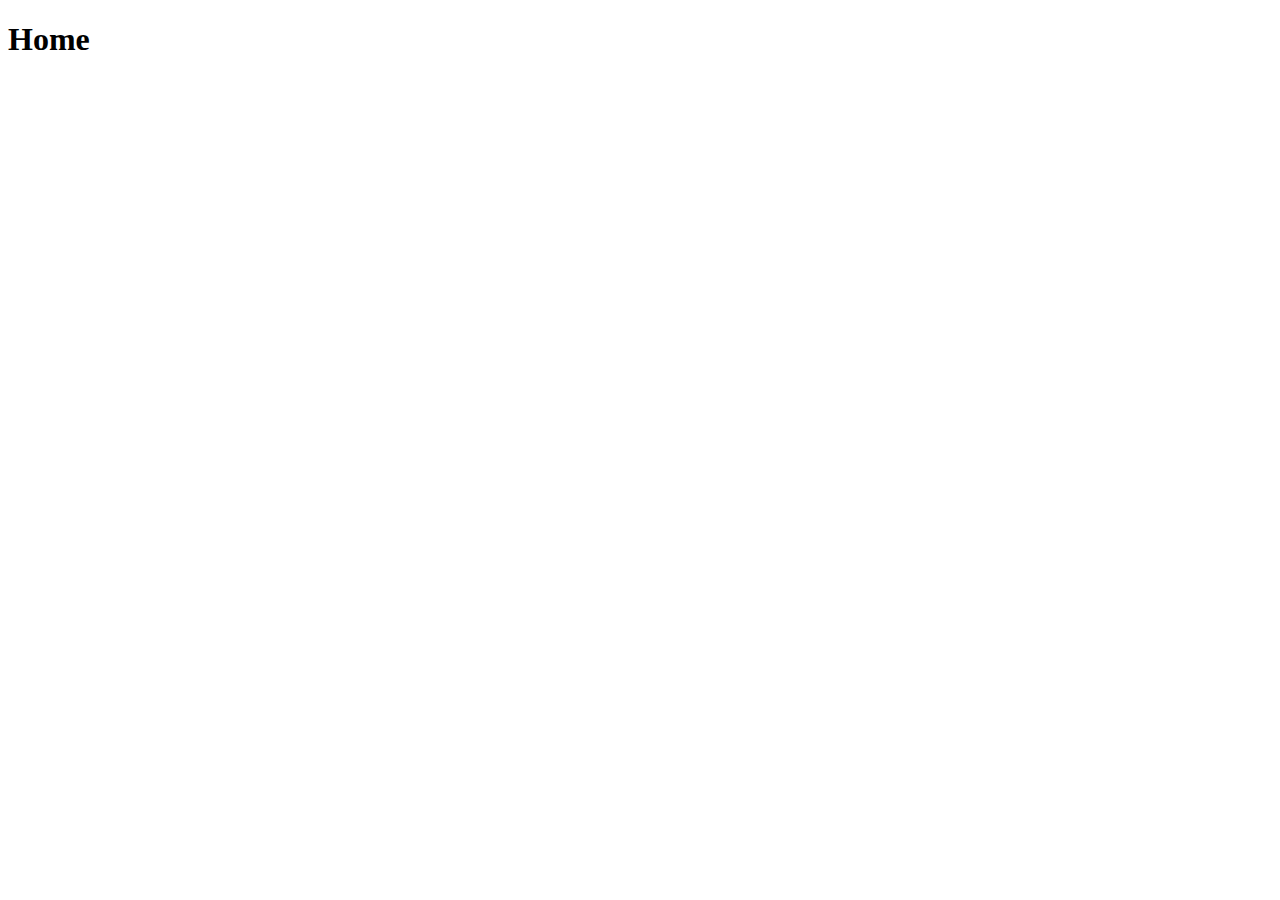
==== src/pages/home/index.html @ 896224d1 "feat: register implement with api connection" ====
<!DOCTYPE html>
<html lang="en">
<head>
    <meta charset="UTF-8">
    <title>Wallet App Home</title>
    <script src="index.js"></script>
    <link rel="stylesheet" href="index.js">
</head>
<body>
    <div>
        <h1>Home</h1>
    </div>
</body>
</html>
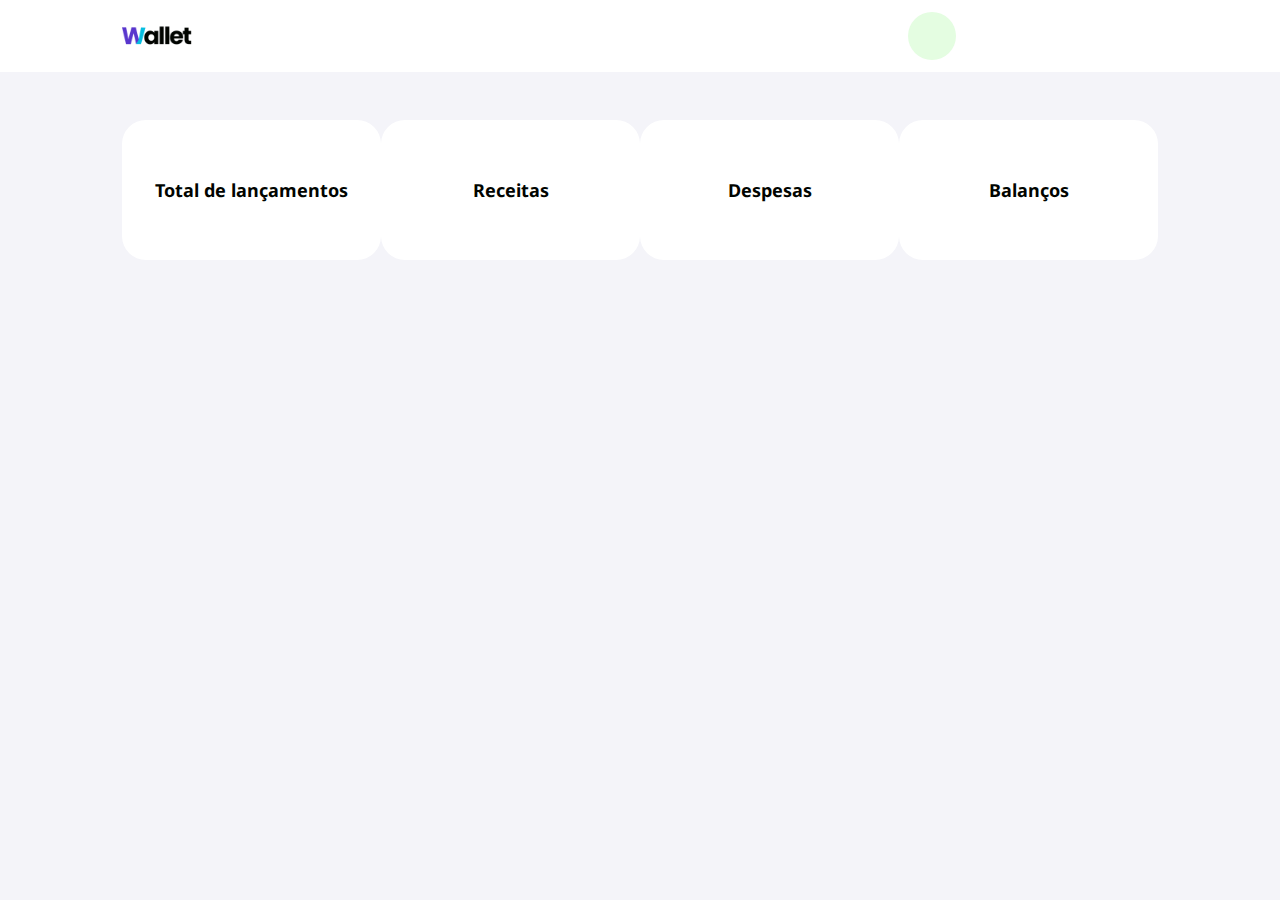
==== commit 7e24a420: "feat: iimplement finance cards" ====
--- a/src/pages/home/index.html
+++ b/src/pages/home/index.html
@@ -3,12 +3,33 @@
 <head>
     <meta charset="UTF-8">
     <title>Wallet App Home</title>
+    <link rel="stylesheet" href="../../../style.css">
+    <link rel="stylesheet" href="styles.css">
     <script src="index.js"></script>
     <link rel="stylesheet" href="index.js">
 </head>
 <body>
-    <div>
-        <h1>Home</h1>
+    <div class="home-content-container">
+        <div class="nav-bar">
+            <img src="../../img/logo.png" class="logo-nav-bar" alt="logo wallet">
+        <div id="nav-bar-user-container" class="nav-bar-user-container">
+            <div id="nav-bar-user-avatar" class="nav-bar-user-avatar"></div>
+        </div>
+        </div>
+        <div class="finance-card-container">
+            <div id="finance-card-1" class="finance-card">
+                <h3>Total de lançamentos</h3>
+            </div>
+            <div id="finance-card-2" class="finance-card">
+                <h3>Receitas</h3>
+            </div>
+            <div id="finance-card-3" class="finance-card">
+                <h3>Despesas</h3>
+            </div>
+            <div id="finance-card-4" class="finance-card">
+                <h3>Balanços</h3>
+            </div>
+        </div>
     </div>
 </body>
 </html>--- a/style.css
+++ b/style.css
@@ -0,0 +1,154 @@
+@import url('https://fonts.googleapis.com/css2?family=Noto+Sans:ital,wght@0,100;0,200;0,300;0,400;0,500;0,600;0,700;0,800;1,100;1,200;1,300;1,500;1,600;1,700&display=swap');
+
+body {
+    padding: 0;
+    margin: 0;
+    font-family: "Noto Sans", sans-serif;
+    color: #010400;
+}
+
+h1 {
+    font-size: 48px;
+    font-weight: bolder;
+    margin: 0;
+    padding: 0;
+}
+
+h2 {
+    font-size: 24px;
+    font-weight: bold;
+    margin: 0;
+    padding: 0;
+}
+
+h3 {
+    font-size: 18px;
+    font-weight: bold;
+    margin: 0;
+    padding: 0;
+}
+
+h4 {
+    font-size: 16px;
+    color: #7c7c7c;
+    font-weight: 700;
+    margin: 0;
+    padding: 0;
+}
+
+p {
+    font-size: 14px;
+    color: #7c7c7c;
+    font-weight: 500;
+    margin: 0;
+    padding: 0;
+}
+
+label {
+    width: 100%;
+    font-size: 14px;
+    color: #010400;
+    font-weight: 500;
+}
+
+a {
+    font-size: 14px;
+    color: #010400;
+    font-weight: 700;
+    text-decoration: underline;
+}
+
+button {
+    background-color: #5936cd;
+    height: 56px;
+    width: 432px;
+    border-radius: 12px;
+    color: #f4f4f9;
+    font-weight: bold;
+    font-size: 16px;
+    border-color: #5936cd;
+    border-style: solid;
+    border-width: 2px;
+    cursor: pointer;
+}
+
+button.small {
+    background-color: #f4f4f9;
+    color: #010400;
+    font-size: 14px;
+    border-radius: 8px;
+    width: 90px;
+    height: 36px;
+    cursor: pointer;
+}
+
+input {
+    background-color: #f4f4f9;
+    width: 100%;
+    height: 48px;
+    border-color: #06bee1;
+    border-style: solid;
+    border-radius: 8px;
+    border-width: 3px;
+    color: #010400;
+    font-size: 16px;
+    padding: 6px;
+    box-sizing: border-box;
+}
+
+.full-width {
+    width: 100%;
+}
+
+.text-center {
+    text-align: center;
+}
+
+.text-left {
+    text-align: left;
+}
+
+.logo {
+    width: 88px;
+    height: auto;
+}
+
+.auth-container {
+    width: 100vw;
+    height: 100vh;
+    display: flex;
+    align-items: center;
+    justify-content: center;
+    background-color: #5936cd;
+}
+
+.auth-content {
+    display: flex;
+    align-items: center;
+    justify-content: center;
+    width: 480px;
+    height: auto;
+    min-height: 440px;
+    border-radius: 24px;
+    background-color: #f4f4f9;
+}
+
+.auth-content-container {
+    display: flex;
+    flex-direction: column;
+    align-items: center;
+    justify-content: center;
+    width: 100%;
+    height: 100%;
+    padding: 24px;
+}
+
+.mt { margin-top: 16px;}
+
+.mt.larger { margin-top: 32px;}
+
+.mt.large { margin-top: 24px;}
+
+.mt.small { margin-top: 12px;}
+
+.mt.smaller { margin-top: 8px;}--- a/src/pages/home/styles.css
+++ b/src/pages/home/styles.css
@@ -0,0 +1,67 @@
+.home-content-container {
+    display: flex;
+    flex-direction: column;
+    align-items: flex-start;
+    justify-content: flex-start;
+    width: 100vw;
+    height: 100vh;
+    background-color: #f4f4f9;
+}
+
+.logo-nav-bar {
+    height: 24px;
+    width: auto;
+}
+
+.nav-bar {
+    display: flex;
+    flex-direction: row;
+    align-items: center;
+    justify-content: space-between;
+    height: 72px;
+    width: 100vw;
+    background-color: #ffffff;
+    padding: 24px 122px;
+    
+    box-sizing: border-box;
+}
+
+.nav-bar-user-container {
+    display: flex;
+    flex-direction: row;
+    align-items: center;
+    justify-content: space-between;
+    width: 250px;
+    height: 100%;
+}
+
+.nav-bar-user-avatar {
+    display: flex;
+    align-items: center;
+    justify-content: center;
+    height: 48px;
+    width: 48px;
+    border-radius: 24px;
+    background-color: #e4fde1;
+}
+
+.finance-card-container {
+    display: flex;
+    width: 100%;
+    flex-direction: row;
+    align-items: center;
+    justify-content: space-between;
+    padding: 48px 122px;
+    box-sizing: border-box;
+}
+
+.finance-card {
+    display: flex;
+    flex-direction: column;
+    align-items: center;
+    justify-content: center;
+    width: 280px;
+    height: 140px;
+    border-radius: 24px;
+    background-color: #ffffff;
+}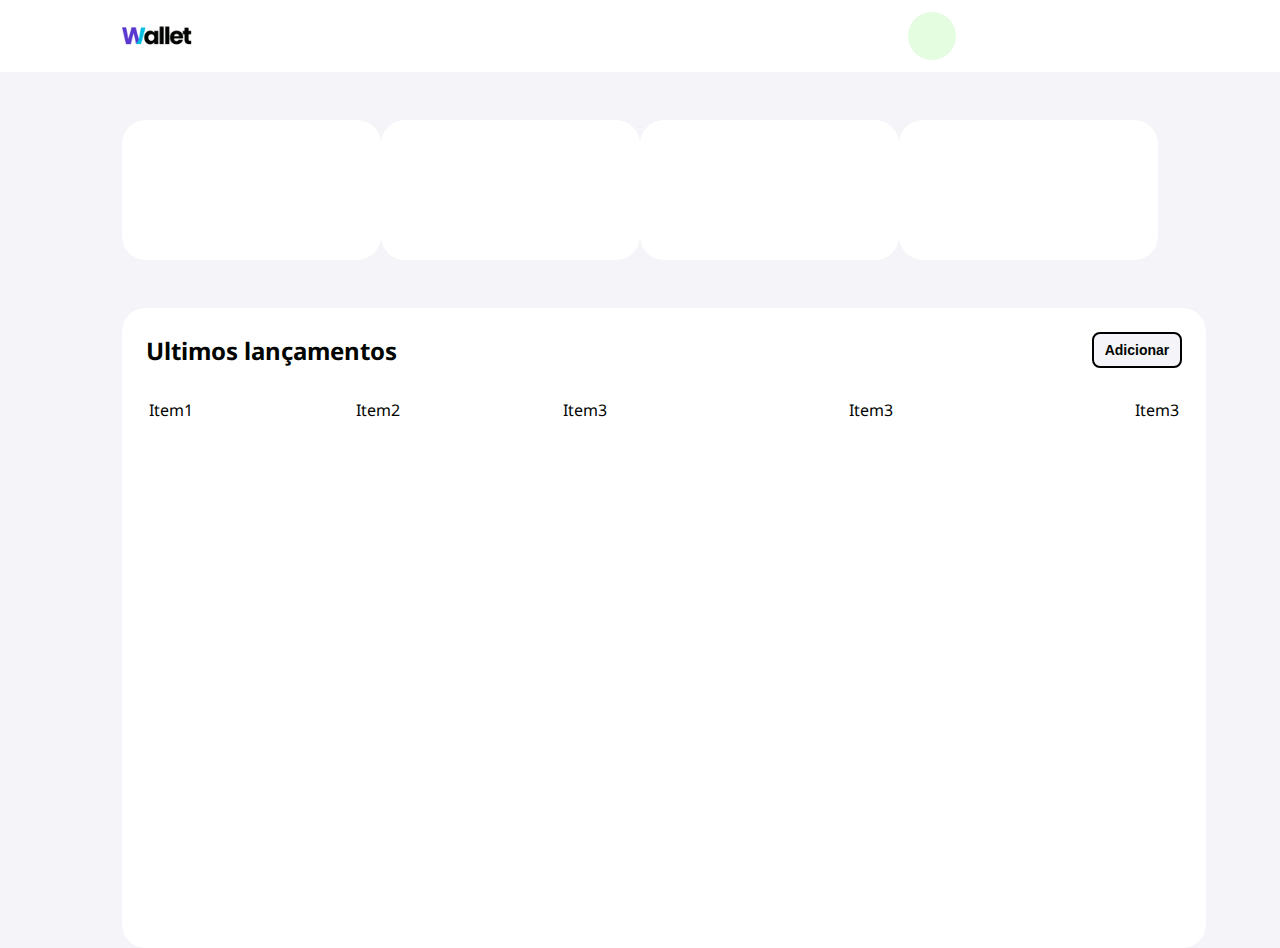
==== commit 3e1966de: "fix: issue with table header" ====
--- a/src/pages/home/index.html
+++ b/src/pages/home/index.html
@@ -18,17 +18,91 @@
         </div>
         <div class="finance-card-container">
             <div id="finance-card-1" class="finance-card">
-                <h3>Total de lançamentos</h3>
+                
             </div>
             <div id="finance-card-2" class="finance-card">
-                <h3>Receitas</h3>
+                
             </div>
             <div id="finance-card-3" class="finance-card">
-                <h3>Despesas</h3>
+                
             </div>
             <div id="finance-card-4" class="finance-card">
-                <h3>Balanços</h3>
+                
             </div>
+        </div>
+        <div class="table-container">
+            <div class="table-content-container">
+                <div class="table-content-header">
+                    <h2>Ultimos lançamentos</h2>
+                    <button onclick="onOpenModal()" class="small">Adicionar</button>
+                </div>
+                <table>
+                    <tr>
+                        <td>Item1</td>
+                        <td>Item2</td>
+                        <td>Item3</td>
+                        <td class="center">Item3</td>
+                        <td class="right">Item3</td>
+                    </tr>
+                    
+                </table>
+            </div>
+        </div>
+    </div>
+    <div id="modal" class="modal-background">
+        <div class="modal-content">
+            <div class="modal-content-header">
+                <h3>Adicionar lançamentos</h3>
+                <button onclick="onCloseModal()" class="small">Fechar</button>
+            </div>
+            <form id="form-finance-release" class="mt large" >
+                <label  for="input-title" >Título</label>
+                <input 
+                id="input-title" 
+                class="mt smaller" 
+                placeholder="Ex: Conta de energia" 
+                type="text"
+                name="input-title"
+                required
+            />
+            <label class="mt large" 
+                for="input-email">
+                Valor
+            </label>
+                <input 
+                id="input-value" 
+                class="mt smaller" 
+                placeholder="Use valores negativos para as despesas" 
+                type="number"
+                step="any"
+                name="input-value"
+                required
+            />
+            <label class="mt large" 
+                for="input-date">
+                Data
+            </label>
+                <input 
+                id="input-date" 
+                class="mt smaller" 
+                placeholder="00/00/0000" 
+                type="date"
+                name="input-date"
+                required
+            />
+            <label class="mt large" 
+                for="input-category">
+                Categoria
+            </label>
+                <select 
+                id="input-category" 
+                class="mt smaller" 
+                type="text"
+                name="input-category"
+                required
+            ></select>
+            <button type="submit" class="mt full-width">Adicionar</button>
+            </form>
         </div>
     </div>
 </body>
--- a/style.css
+++ b/style.css
@@ -19,7 +19,8 @@
     font-weight: bold;
     margin: 0;
     padding: 0;
-}
+    
+} 
 
 h3 {
     font-size: 18px;
@@ -66,7 +67,7 @@
     color: #f4f4f9;
     font-weight: bold;
     font-size: 16px;
-    border-color: #5936cd;
+    border-color: '#5936cd';
     border-style: solid;
     border-width: 2px;
     cursor: pointer;
@@ -94,7 +95,24 @@
     font-size: 16px;
     padding: 6px;
     box-sizing: border-box;
+    margin-bottom: 12px;
 }
+
+select 
+    {
+        background-color: #f4f4f9;
+        width: 100%;
+        height: 48px;
+        border-color: #06bee1;
+        border-style: solid;
+        border-radius: 8px;
+        border-width: 3px;
+        color: #010400;
+        font-size: 16px;
+        padding: 6px;
+        box-sizing: border-box;
+    }
+
 
 .full-width {
     width: 100%;
--- a/src/pages/home/styles.css
+++ b/src/pages/home/styles.css
@@ -4,7 +4,8 @@
     align-items: flex-start;
     justify-content: flex-start;
     width: 100vw;
-    height: 100vh;
+    height: auto;
+    min-height: 100vh;
     background-color: #f4f4f9;
 }
 
@@ -64,4 +65,82 @@
     height: 140px;
     border-radius: 24px;
     background-color: #ffffff;
-}+}
+
+.table-container {
+    display: flex;
+    width: 100%;
+    flex-direction: column;
+    align-items: flex-start;
+    justify-content: flex-start;
+    padding: 0 122px;
+    box-sizing: border-box;
+}
+
+.table-content-container {
+    display: flex;
+    width: 100%;
+    flex-direction: column;
+    align-items: flex-start;
+    justify-content: flex-start;
+    background-color: #ffffff;
+    border-radius: 24px;
+    height: 592px;
+    padding: 24px;
+}
+
+.table-content-header {
+    display: flex;
+    width: 100%;
+    flex-direction: row;
+    align-items: center;
+    justify-content: space-between;
+    padding-bottom: 24px;
+    box-sizing: border-box;
+}
+
+table {width: 100%;}
+
+th { text-align: left;}
+
+tr {height: 32px;}
+
+th.right {text-align: right;}
+
+th.center {text-align: center;}
+
+td.right {text-align: right;}
+
+td.center {text-align: center;}
+
+.modal-background {
+    display: none;
+    flex-direction: column;
+    align-items: flex-end;
+    position: fixed;
+    top: 0;
+    bottom: 0;
+    right: 0;
+    left: 0;
+    width: 100vw;
+    height: 100vh;
+    background-color: rgba(1, 4, 0, 0.2);
+    
+}
+
+.modal-content {
+    height: 100vh;
+    width: 480px;
+    background-color: #f4f4f9;
+    padding: 24px;
+    box-sizing: border-box;
+}
+
+.modal-content-header {
+    width: 100%;
+    display: flex;
+    flex-direction: row;
+    justify-content: space-between;
+    align-items: center;
+}
+
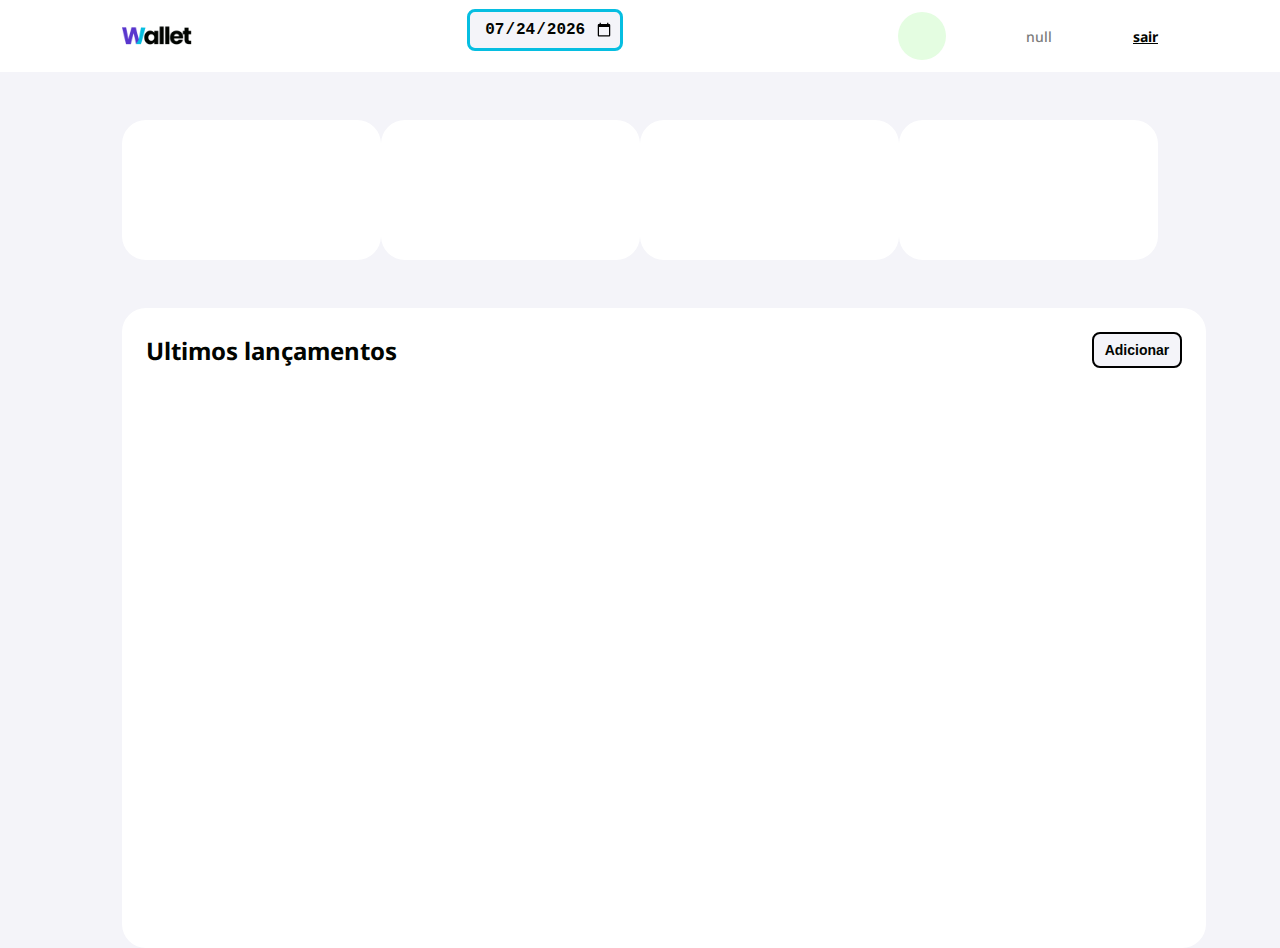
==== commit a1b9c805: "upgrade" ====
--- a/src/pages/home/index.html
+++ b/src/pages/home/index.html
@@ -12,9 +12,15 @@
     <div class="home-content-container">
         <div class="nav-bar">
             <img src="../../img/logo.png" class="logo-nav-bar" alt="logo wallet">
-        <div id="nav-bar-user-container" class="nav-bar-user-container">
-            <div id="nav-bar-user-avatar" class="nav-bar-user-avatar"></div>
-        </div>
+
+            <div class="nav-bar-calendar-container">
+                <input id="select-date" class="input-calendar" type="date" />
+            </div>
+
+            <div id="nav-bar-user-container" class="nav-bar-user-container">
+                <div id="nav-bar-user-avatar" class="nav-bar-user-avatar"></div>
+
+            </div>
         </div>
         <div class="finance-card-container">
             <div id="finance-card-1" class="finance-card">
@@ -37,13 +43,13 @@
                     <button onclick="onOpenModal()" class="small">Adicionar</button>
                 </div>
                 <table>
-                    <tr>
+                     <!-- <tr>
                         <td>Item1</td>
                         <td>Item2</td>
                         <td>Item3</td>
                         <td class="center">Item3</td>
                         <td class="right">Item3</td>
-                    </tr>
+                    </tr> -->
                     
                 </table>
             </div>
--- a/src/pages/home/styles.css
+++ b/src/pages/home/styles.css
@@ -22,9 +22,24 @@
     height: 72px;
     width: 100vw;
     background-color: #ffffff;
-    padding: 24px 122px;
-    
+    padding: 24px 122px;   
     box-sizing: border-box;
+}
+
+.nav-bar-calendar-container {
+    display: flex;
+    flex-direction: row;
+    align-items: center;
+    justify-content: center;
+    width: 260px;
+}
+
+.input-calendar {
+    width: 156px;
+    height: 42px;
+    text-align: center;
+    font-size: 16px;
+    font-weight: bold;
 }
 
 .nav-bar-user-container {
@@ -32,7 +47,7 @@
     flex-direction: row;
     align-items: center;
     justify-content: space-between;
-    width: 250px;
+    width: 260px;
     height: 100%;
 }
 
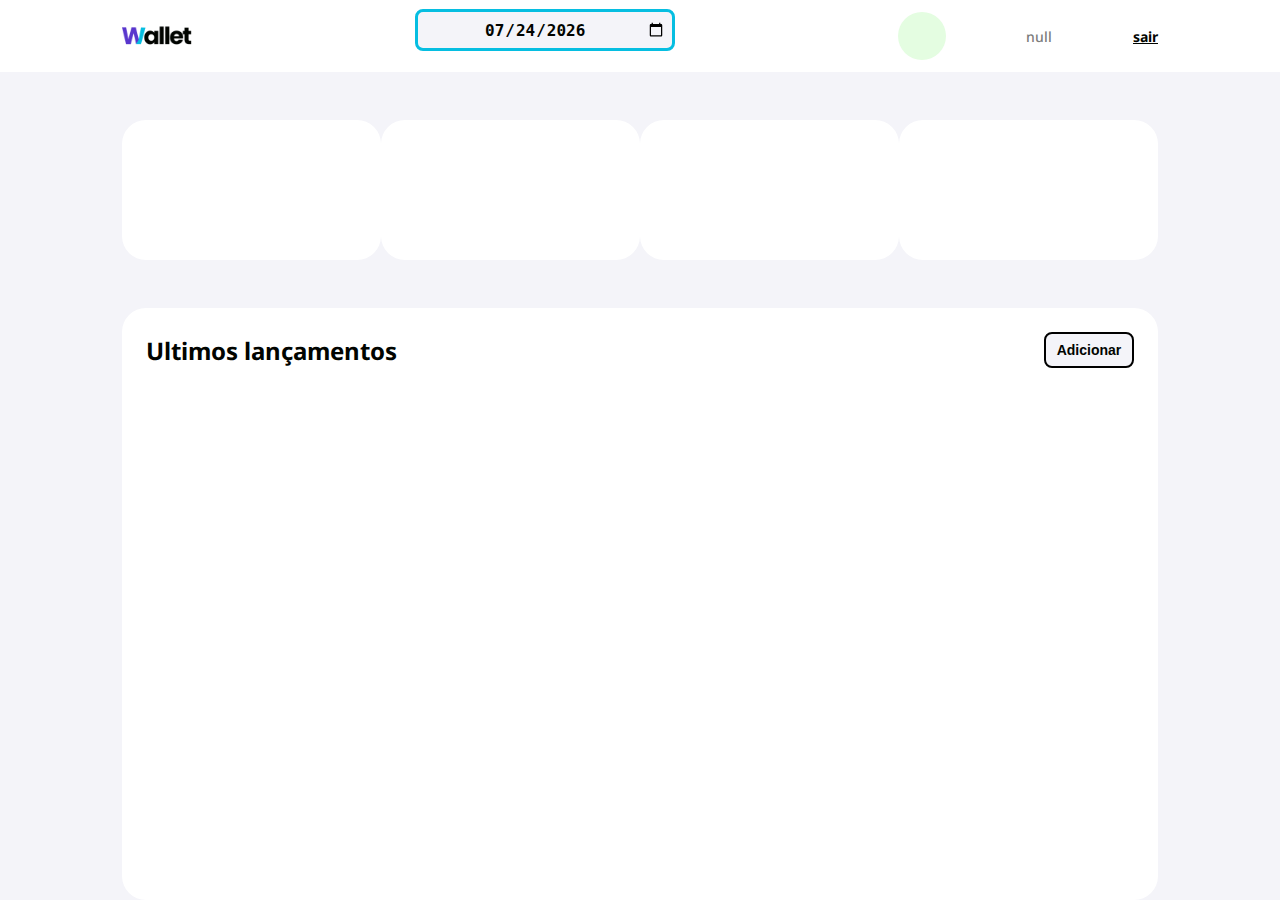
==== commit 4b52a6a2: "Add files via upload" ====
--- a/src/pages/home/index.html
+++ b/src/pages/home/index.html
@@ -1,115 +1,99 @@
-<!DOCTYPE html>
-<html lang="en">
-<head>
-    <meta charset="UTF-8">
-    <title>Wallet App Home</title>
-    <link rel="stylesheet" href="../../../style.css">
-    <link rel="stylesheet" href="styles.css">
-    <script src="index.js"></script>
-    <link rel="stylesheet" href="index.js">
-</head>
-<body>
-    <div class="home-content-container">
-        <div class="nav-bar">
-            <img src="../../img/logo.png" class="logo-nav-bar" alt="logo wallet">
-
-            <div class="nav-bar-calendar-container">
-                <input id="select-date" class="input-calendar" type="date" />
-            </div>
-
-            <div id="nav-bar-user-container" class="nav-bar-user-container">
-                <div id="nav-bar-user-avatar" class="nav-bar-user-avatar"></div>
-
-            </div>
-        </div>
-        <div class="finance-card-container">
-            <div id="finance-card-1" class="finance-card">
-                
-            </div>
-            <div id="finance-card-2" class="finance-card">
-                
-            </div>
-            <div id="finance-card-3" class="finance-card">
-                
-            </div>
-            <div id="finance-card-4" class="finance-card">
-                
-            </div>
-        </div>
-        <div class="table-container">
-            <div class="table-content-container">
-                <div class="table-content-header">
-                    <h2>Ultimos lançamentos</h2>
-                    <button onclick="onOpenModal()" class="small">Adicionar</button>
-                </div>
-                <table>
-                     <!-- <tr>
-                        <td>Item1</td>
-                        <td>Item2</td>
-                        <td>Item3</td>
-                        <td class="center">Item3</td>
-                        <td class="right">Item3</td>
-                    </tr> -->
-                    
-                </table>
-            </div>
-        </div>
-    </div>
-    <div id="modal" class="modal-background">
-        <div class="modal-content">
-            <div class="modal-content-header">
-                <h3>Adicionar lançamentos</h3>
-                <button onclick="onCloseModal()" class="small">Fechar</button>
-            </div>
-            <form id="form-finance-release" class="mt large" >
-                <label  for="input-title" >Título</label>
-                <input 
-                id="input-title" 
-                class="mt smaller" 
-                placeholder="Ex: Conta de energia" 
-                type="text"
-                name="input-title"
-                required
-            />
-            <label class="mt large" 
-                for="input-email">
-                Valor
-            </label>
-                <input 
-                id="input-value" 
-                class="mt smaller" 
-                placeholder="Use valores negativos para as despesas" 
-                type="number"
-                step="any"
-                name="input-value"
-                required
-            />
-            <label class="mt large" 
-                for="input-date">
-                Data
-            </label>
-                <input 
-                id="input-date" 
-                class="mt smaller" 
-                placeholder="00/00/0000" 
-                type="date"
-                name="input-date"
-                required
-            />
-            <label class="mt large" 
-                for="input-category">
-                Categoria
-            </label>
-                <select 
-                id="input-category" 
-                class="mt smaller" 
-                type="text"
-                name="input-category"
-                required
-            ></select>
-            <button type="submit" class="mt full-width">Adicionar</button>
-            </form>
-        </div>
-    </div>
-</body>
+<!DOCTYPE html>
+<html lang="en">
+<head>
+    <meta charset="UTF-8">
+    <title>Wallet App Home</title>
+    <link rel="stylesheet" href="../../../style.css">
+    <link rel="stylesheet" href="styles.css">
+    <script src="index.js"></script>
+</head>
+<body>
+    <div class="home-content-container">
+        <div class="nav-bar">
+            <img src="../../img/logo.png" class="logo-nav-bar" alt="logo wallet">
+
+            <div class="nav-bar-calendar-container">
+                <input id="selected-date" class="input-calendar" type="date" />
+            </div>
+
+            <div id="nav-bar-user-container" class="nav-bar-user-container">
+                <div id="nav-bar-user-avatar" class="nav-bar-user-avatar"></div>
+
+            </div>
+        </div>
+        <div class="finance-card-container">
+            <div id="finance-card-1" class="finance-card"></div>
+            
+            <div id="finance-card-2" class="finance-card"></div>
+
+            <div id="finance-card-3" class="finance-card"></div>
+
+            <div id="finance-card-4" class="finance-card"></div>
+        </div>
+        <div class="table-container">
+            <div class="table-content-container">
+                <div class="table-content-header">
+                    <h2>Ultimos lançamentos</h2>
+                    <button onclick="onOpenModal()" class="small">Adicionar</button>
+                </div>
+                <table id="finances-table"></table>
+            </div>
+        </div>
+    </div>
+    <div id="modal" class="modal-background">
+        <div class="modal-content">
+            <div class="modal-content-header">
+                <h3>Adicionar lançamentos</h3>
+                <button onclick="onCloseModal()" class="small">Fechar</button>
+            </div>
+            <form id="form-finance-release" class="mt" >
+                <label class="mt" for="input-title" >Título</label>
+                <input 
+                id="input-title" 
+                class="mt smaller" 
+                placeholder="Ex: Conta de energia" 
+                type="text"
+                name="input-title"
+                required
+            />
+            <label class="mt" 
+                for="input-value">
+                Valor
+            </label>
+                <input 
+                id="input-value" 
+                class="mt smaller" 
+                placeholder="Use valores negativos para as despesas" 
+                type="number"
+                step="any"
+                name="input-value"
+                required
+            />
+            <label class="mt" 
+                for="input-date">
+                Data
+            </label>
+                <input 
+                id="input-date" 
+                class="mt smaller" 
+                placeholder="00/00/0000" 
+                type="date"
+                name="input-date"
+                required
+            />
+            <label class="mt" 
+                for="input-category">
+                Categoria
+            </label>
+                <select 
+                id="input-category" 
+                class="mt smaller" 
+                name="input-category"
+                required
+            ></select>
+            <button type="submit" class="mt full-width">Adicionar</button>
+            </form>
+        </div>
+    </div>
+</body>
 </html>--- a/style.css
+++ b/style.css
@@ -1,172 +1,171 @@
-@import url('https://fonts.googleapis.com/css2?family=Noto+Sans:ital,wght@0,100;0,200;0,300;0,400;0,500;0,600;0,700;0,800;1,100;1,200;1,300;1,500;1,600;1,700&display=swap');
-
-body {
-    padding: 0;
-    margin: 0;
-    font-family: "Noto Sans", sans-serif;
-    color: #010400;
-}
-
-h1 {
-    font-size: 48px;
-    font-weight: bolder;
-    margin: 0;
-    padding: 0;
-}
-
-h2 {
-    font-size: 24px;
-    font-weight: bold;
-    margin: 0;
-    padding: 0;
-    
-} 
-
-h3 {
-    font-size: 18px;
-    font-weight: bold;
-    margin: 0;
-    padding: 0;
-}
-
-h4 {
-    font-size: 16px;
-    color: #7c7c7c;
-    font-weight: 700;
-    margin: 0;
-    padding: 0;
-}
-
-p {
-    font-size: 14px;
-    color: #7c7c7c;
-    font-weight: 500;
-    margin: 0;
-    padding: 0;
-}
-
-label {
-    width: 100%;
-    font-size: 14px;
-    color: #010400;
-    font-weight: 500;
-}
-
-a {
-    font-size: 14px;
-    color: #010400;
-    font-weight: 700;
-    text-decoration: underline;
-}
-
-button {
-    background-color: #5936cd;
-    height: 56px;
-    width: 432px;
-    border-radius: 12px;
-    color: #f4f4f9;
-    font-weight: bold;
-    font-size: 16px;
-    border-color: '#5936cd';
-    border-style: solid;
-    border-width: 2px;
-    cursor: pointer;
-}
-
-button.small {
-    background-color: #f4f4f9;
-    color: #010400;
-    font-size: 14px;
-    border-radius: 8px;
-    width: 90px;
-    height: 36px;
-    cursor: pointer;
-}
-
-input {
-    background-color: #f4f4f9;
-    width: 100%;
-    height: 48px;
-    border-color: #06bee1;
-    border-style: solid;
-    border-radius: 8px;
-    border-width: 3px;
-    color: #010400;
-    font-size: 16px;
-    padding: 6px;
-    box-sizing: border-box;
-    margin-bottom: 12px;
-}
-
-select 
-    {
-        background-color: #f4f4f9;
-        width: 100%;
-        height: 48px;
-        border-color: #06bee1;
-        border-style: solid;
-        border-radius: 8px;
-        border-width: 3px;
-        color: #010400;
-        font-size: 16px;
-        padding: 6px;
-        box-sizing: border-box;
-    }
-
-
-.full-width {
-    width: 100%;
-}
-
-.text-center {
-    text-align: center;
-}
-
-.text-left {
-    text-align: left;
-}
-
-.logo {
-    width: 88px;
-    height: auto;
-}
-
-.auth-container {
-    width: 100vw;
-    height: 100vh;
-    display: flex;
-    align-items: center;
-    justify-content: center;
-    background-color: #5936cd;
-}
-
-.auth-content {
-    display: flex;
-    align-items: center;
-    justify-content: center;
-    width: 480px;
-    height: auto;
-    min-height: 440px;
-    border-radius: 24px;
-    background-color: #f4f4f9;
-}
-
-.auth-content-container {
-    display: flex;
-    flex-direction: column;
-    align-items: center;
-    justify-content: center;
-    width: 100%;
-    height: 100%;
-    padding: 24px;
-}
-
-.mt { margin-top: 16px;}
-
-.mt.larger { margin-top: 32px;}
-
-.mt.large { margin-top: 24px;}
-
-.mt.small { margin-top: 12px;}
-
+@import url('https://fonts.googleapis.com/css2?family=Noto+Sans:ital,wght@0,100;0,200;0,300;0,400;0,500;0,600;0,700;0,800;1,100;1,200;1,300;1,500;1,600;1,700&display=swap');
+
+body {
+    padding: 0;
+    margin: 0;
+    font-family: "Noto Sans", sans-serif;
+    color: #010400;
+}
+
+h1 {
+    font-size: 48px;
+    font-weight: bolder;
+    margin: 0;
+    padding: 0;
+}
+
+h2 {
+    font-size: 24px;
+    font-weight: bold;
+    margin: 0;
+    padding: 0;
+} 
+
+h3 {
+    font-size: 18px;
+    font-weight: bold;
+    margin: 0;
+    padding: 0;
+}
+
+h4 {
+    font-size: 16px;
+    color: #7c7c7c;
+    font-weight: 700;
+    margin: 0;
+    padding: 0;
+}
+
+p {
+    font-size: 14px;
+    color: #7c7c7c;
+    font-weight: 500;
+    margin: 0;
+    padding: 0;
+}
+
+label {
+    width: 100%;
+    font-size: 14px;
+    color: #010400;
+    font-weight: 500;
+}
+
+a {
+    font-size: 14px;
+    color: #010400;
+    font-weight: 700;
+    text-decoration: underline;
+}
+
+button {
+    background-color: #5936cd;
+    height: 56px;
+    width: 432px;
+    border-radius: 12px;
+    color: #f4f4f9;
+    font-weight: bold;
+    font-size: 16px;
+    border-color: '#5936cd';
+    border-style: solid;
+    border-width: 2px;
+    cursor: pointer;
+}
+
+button.small {
+    background-color: #f4f4f9;
+    color: #010400;
+    font-size: 14px;
+    border-radius: 8px;
+    width: 90px;
+    height: 36px;
+    cursor: pointer;
+}
+
+input {
+    background-color: #f4f4f9;
+    width: 100%;
+    height: 48px;
+    border-color: #06bee1;
+    border-style: solid;
+    border-radius: 8px;
+    border-width: 3px;
+    color: #010400;
+    font-size: 16px;
+    padding: 6px;
+    box-sizing: border-box;
+    margin-bottom: 12px;
+}
+
+select 
+    {
+        background-color: #f4f4f9;
+        width: 100%;
+        height: 48px;
+        border-color: #06bee1;
+        border-style: solid;
+        border-radius: 8px;
+        border-width: 3px;
+        color: #010400;
+        font-size: 16px;
+        padding: 6px;
+        box-sizing: border-box;
+    }
+
+
+.full-width {
+    width: 100%;
+}
+
+.text-center {
+    text-align: center;
+}
+
+.text-left {
+    text-align: left;
+}
+
+.logo {
+    width: 88px;
+    height: auto;
+}
+
+.auth-container {
+    width: 100vw;
+    height: 100vh;
+    display: flex;
+    align-items: center;
+    justify-content: center;
+    background-color: #5936cd;
+}
+
+.auth-content {
+    display: flex;
+    align-items: center;
+    justify-content: center;
+    width: 480px;
+    height: auto;
+    min-height: 440px;
+    border-radius: 24px;
+    background-color: #f4f4f9;
+}
+
+.auth-content-container {
+    display: flex;
+    flex-direction: column;
+    align-items: center;
+    justify-content: center;
+    width: 100%;
+    height: 100%;
+    padding: 24px;
+}
+
+.mt { margin-top: 16px;}
+
+.mt.larger { margin-top: 32px;}
+
+.mt.large { margin-top: 24px;}
+
+.mt.small { margin-top: 12px;}
+
 .mt.smaller { margin-top: 8px;}--- a/src/pages/home/styles.css
+++ b/src/pages/home/styles.css
@@ -1,161 +1,162 @@
-.home-content-container {
-    display: flex;
-    flex-direction: column;
-    align-items: flex-start;
-    justify-content: flex-start;
-    width: 100vw;
-    height: auto;
-    min-height: 100vh;
-    background-color: #f4f4f9;
-}
-
-.logo-nav-bar {
-    height: 24px;
-    width: auto;
-}
-
-.nav-bar {
-    display: flex;
-    flex-direction: row;
-    align-items: center;
-    justify-content: space-between;
-    height: 72px;
-    width: 100vw;
-    background-color: #ffffff;
-    padding: 24px 122px;   
-    box-sizing: border-box;
-}
-
-.nav-bar-calendar-container {
-    display: flex;
-    flex-direction: row;
-    align-items: center;
-    justify-content: center;
-    width: 260px;
-}
-
-.input-calendar {
-    width: 156px;
-    height: 42px;
-    text-align: center;
-    font-size: 16px;
-    font-weight: bold;
-}
-
-.nav-bar-user-container {
-    display: flex;
-    flex-direction: row;
-    align-items: center;
-    justify-content: space-between;
-    width: 260px;
-    height: 100%;
-}
-
-.nav-bar-user-avatar {
-    display: flex;
-    align-items: center;
-    justify-content: center;
-    height: 48px;
-    width: 48px;
-    border-radius: 24px;
-    background-color: #e4fde1;
-}
-
-.finance-card-container {
-    display: flex;
-    width: 100%;
-    flex-direction: row;
-    align-items: center;
-    justify-content: space-between;
-    padding: 48px 122px;
-    box-sizing: border-box;
-}
-
-.finance-card {
-    display: flex;
-    flex-direction: column;
-    align-items: center;
-    justify-content: center;
-    width: 280px;
-    height: 140px;
-    border-radius: 24px;
-    background-color: #ffffff;
-}
-
-.table-container {
-    display: flex;
-    width: 100%;
-    flex-direction: column;
-    align-items: flex-start;
-    justify-content: flex-start;
-    padding: 0 122px;
-    box-sizing: border-box;
-}
-
-.table-content-container {
-    display: flex;
-    width: 100%;
-    flex-direction: column;
-    align-items: flex-start;
-    justify-content: flex-start;
-    background-color: #ffffff;
-    border-radius: 24px;
-    height: 592px;
-    padding: 24px;
-}
-
-.table-content-header {
-    display: flex;
-    width: 100%;
-    flex-direction: row;
-    align-items: center;
-    justify-content: space-between;
-    padding-bottom: 24px;
-    box-sizing: border-box;
-}
-
-table {width: 100%;}
-
-th { text-align: left;}
-
-tr {height: 32px;}
-
-th.right {text-align: right;}
-
-th.center {text-align: center;}
-
-td.right {text-align: right;}
-
-td.center {text-align: center;}
-
-.modal-background {
-    display: none;
-    flex-direction: column;
-    align-items: flex-end;
-    position: fixed;
-    top: 0;
-    bottom: 0;
-    right: 0;
-    left: 0;
-    width: 100vw;
-    height: 100vh;
-    background-color: rgba(1, 4, 0, 0.2);
-    
-}
-
-.modal-content {
-    height: 100vh;
-    width: 480px;
-    background-color: #f4f4f9;
-    padding: 24px;
-    box-sizing: border-box;
-}
-
-.modal-content-header {
-    width: 100%;
-    display: flex;
-    flex-direction: row;
-    justify-content: space-between;
-    align-items: center;
-}
-
+.home-content-container {
+    display: flex;
+    flex-direction: column;
+    align-items: flex-start;
+    justify-content: flex-start;
+    width: 100vw;
+    height: auto;
+    min-height: 100vh;
+    background-color: #f4f4f9;
+}
+
+.nav-bar {
+    display: flex;
+    flex-direction: row;
+    align-items: center;
+    justify-content: space-between;
+    height: 72px;
+    width: 100vw;
+    background-color: #ffffff;
+    padding: 24px 122px;   
+    box-sizing: border-box;
+}
+
+.logo-nav-bar {
+    height: 24px;
+    width: auto;
+}
+
+.nav-bar-calendar-container {
+    display: flex;
+    flex-direction: row;
+    align-items: center;
+    width: 260px;
+}
+
+.nav-bar-user-container {
+    display: flex;
+    flex-direction: row;
+    align-items: center;
+    justify-content: space-between;
+    width: 260px;
+    height: 100%;
+}
+
+.nav-bar-user-avatar {
+    display: flex;
+    align-items: center;
+    justify-content: center;
+    height: 48px;
+    width: 48px;
+    border-radius: 24px;
+    background-color: #e4fde1;
+}
+
+.finance-card-container {
+    display: flex;
+    width: 100%;
+    flex-direction: row;
+    align-items: center;
+    justify-content: space-between;
+    padding: 48px 122px;
+    box-sizing: border-box;
+}
+
+.finance-card {
+    display: flex;
+    flex-direction: column;
+    align-items: center;
+    justify-content: center;
+    width: 280px;
+    height: 140px;
+    border-radius: 24px;
+    background-color: #ffffff;
+}
+
+.table-container {
+    display: flex;
+    width: 100%;
+    flex-direction: column;
+    align-items: flex-start;
+    justify-content: flex-start;
+    padding: 0 122px;
+    box-sizing: border-box;
+}
+
+.table-content-container {
+    display: flex;
+    width: 100%;
+    flex-direction: column;
+    align-items: flex-start;
+    justify-content: flex-start;
+    background-color: #ffffff;
+    border-radius: 24px;
+    height: 592px;
+    padding: 24px;
+    box-sizing: border-box;
+}
+
+.table-content-header {
+    display: flex;
+    width: 100%;
+    flex-direction: row;
+    align-items: center;
+    justify-content: space-between;
+    padding-bottom: 24px;
+    box-sizing: border-box;
+}
+
+table {width: 100%;}
+
+th { text-align: left;
+    color: #7c7c7c;}
+
+tr {height: 32px;}
+
+th.right {text-align: right;}
+
+th.center {text-align: center;}
+
+td {color: #7c7c7c;}
+
+td.right {text-align: right;}
+
+td.center {text-align: center;}
+
+.modal-background {
+    display: none;
+    flex-direction: column;
+    align-items: flex-end;
+    position: fixed;
+    top: 0;
+    bottom: 0;
+    right: 0;
+    left: 0;
+    width: 100vw;
+    height: 100vh;
+    background-color: rgba(1, 4, 0, 0.2);  
+}
+
+.modal-content {
+    height: 100%;
+    width: 480px;
+    background-color: #f4f4f9;
+    padding: 24px;
+    box-sizing: border-box;
+}
+
+.modal-content-header {
+    display: flex;
+    flex-direction: row;
+    justify-content: space-between;
+    align-items: center;
+    width: 100%;
+}
+
+.input-calendar {
+    width: 100%;
+    height: 42px;
+    text-align: center;
+    font-size: 16px;
+    font-weight: 600;
+}